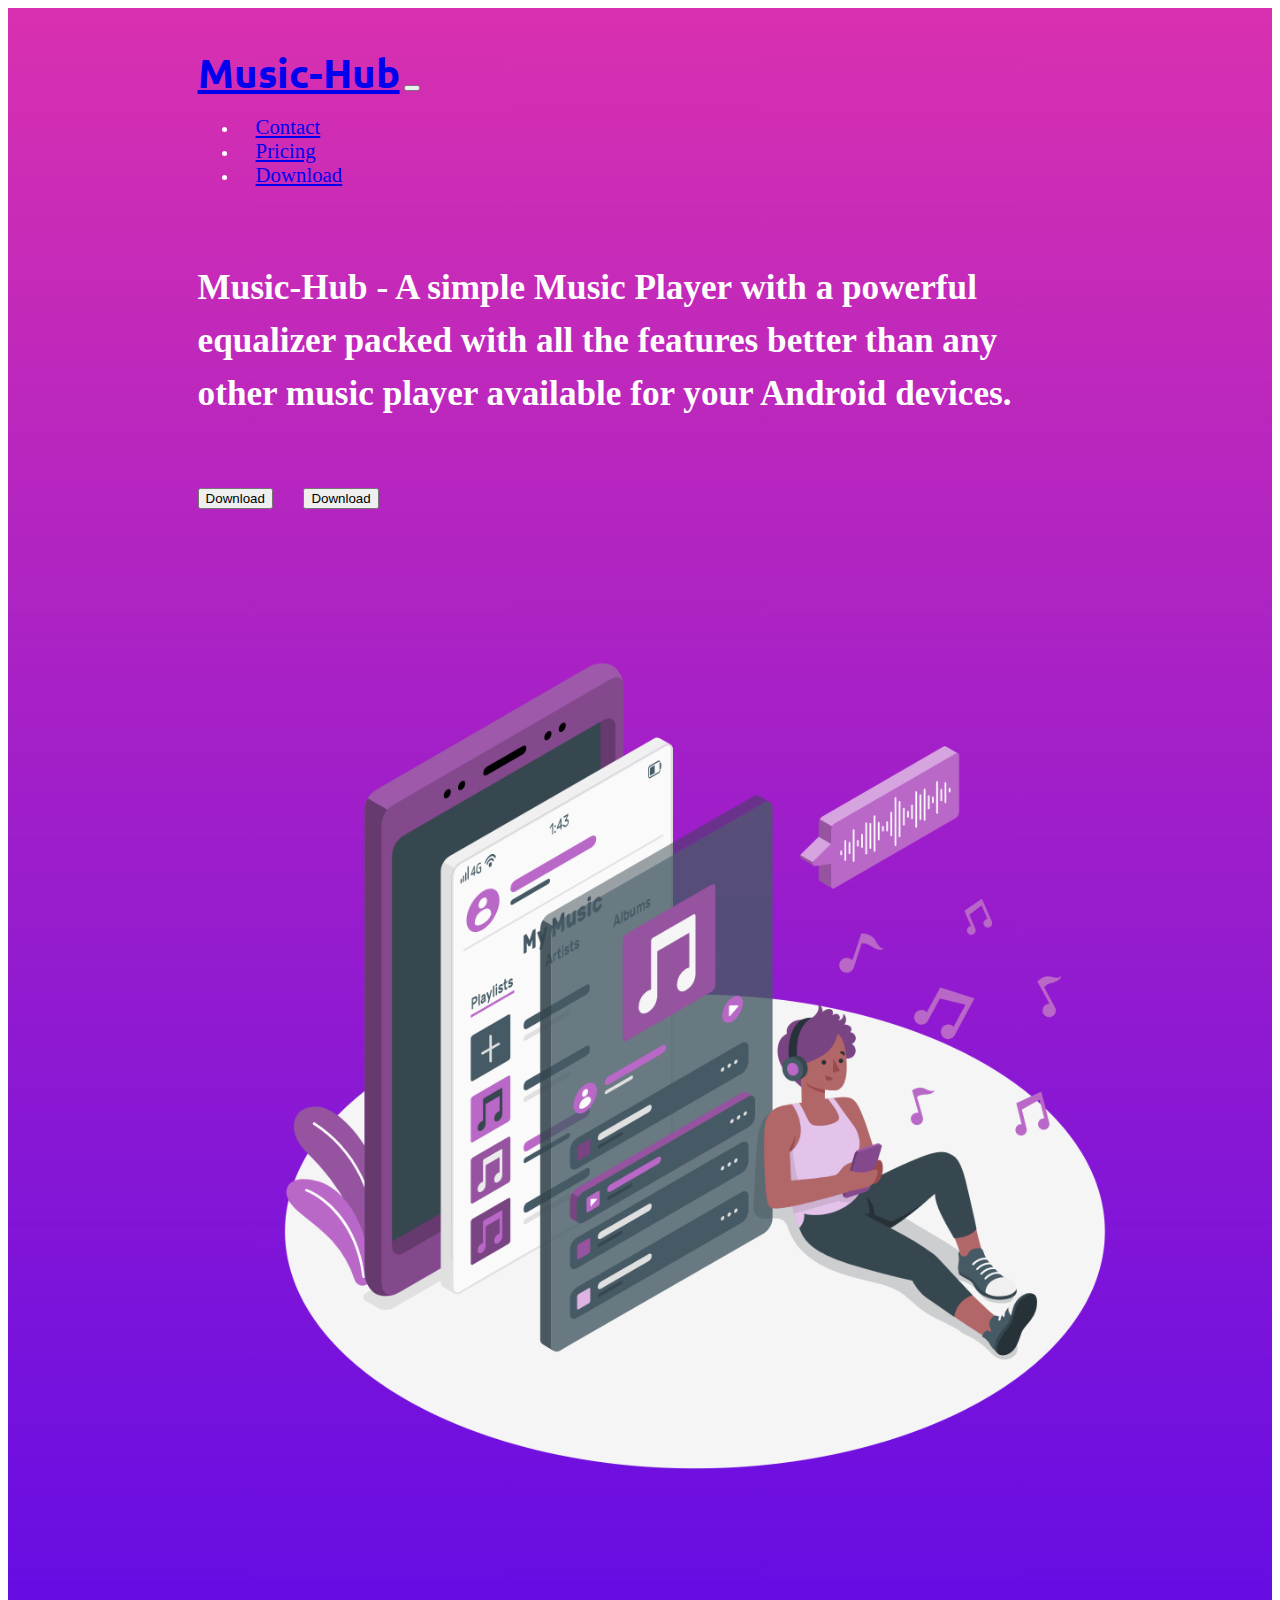
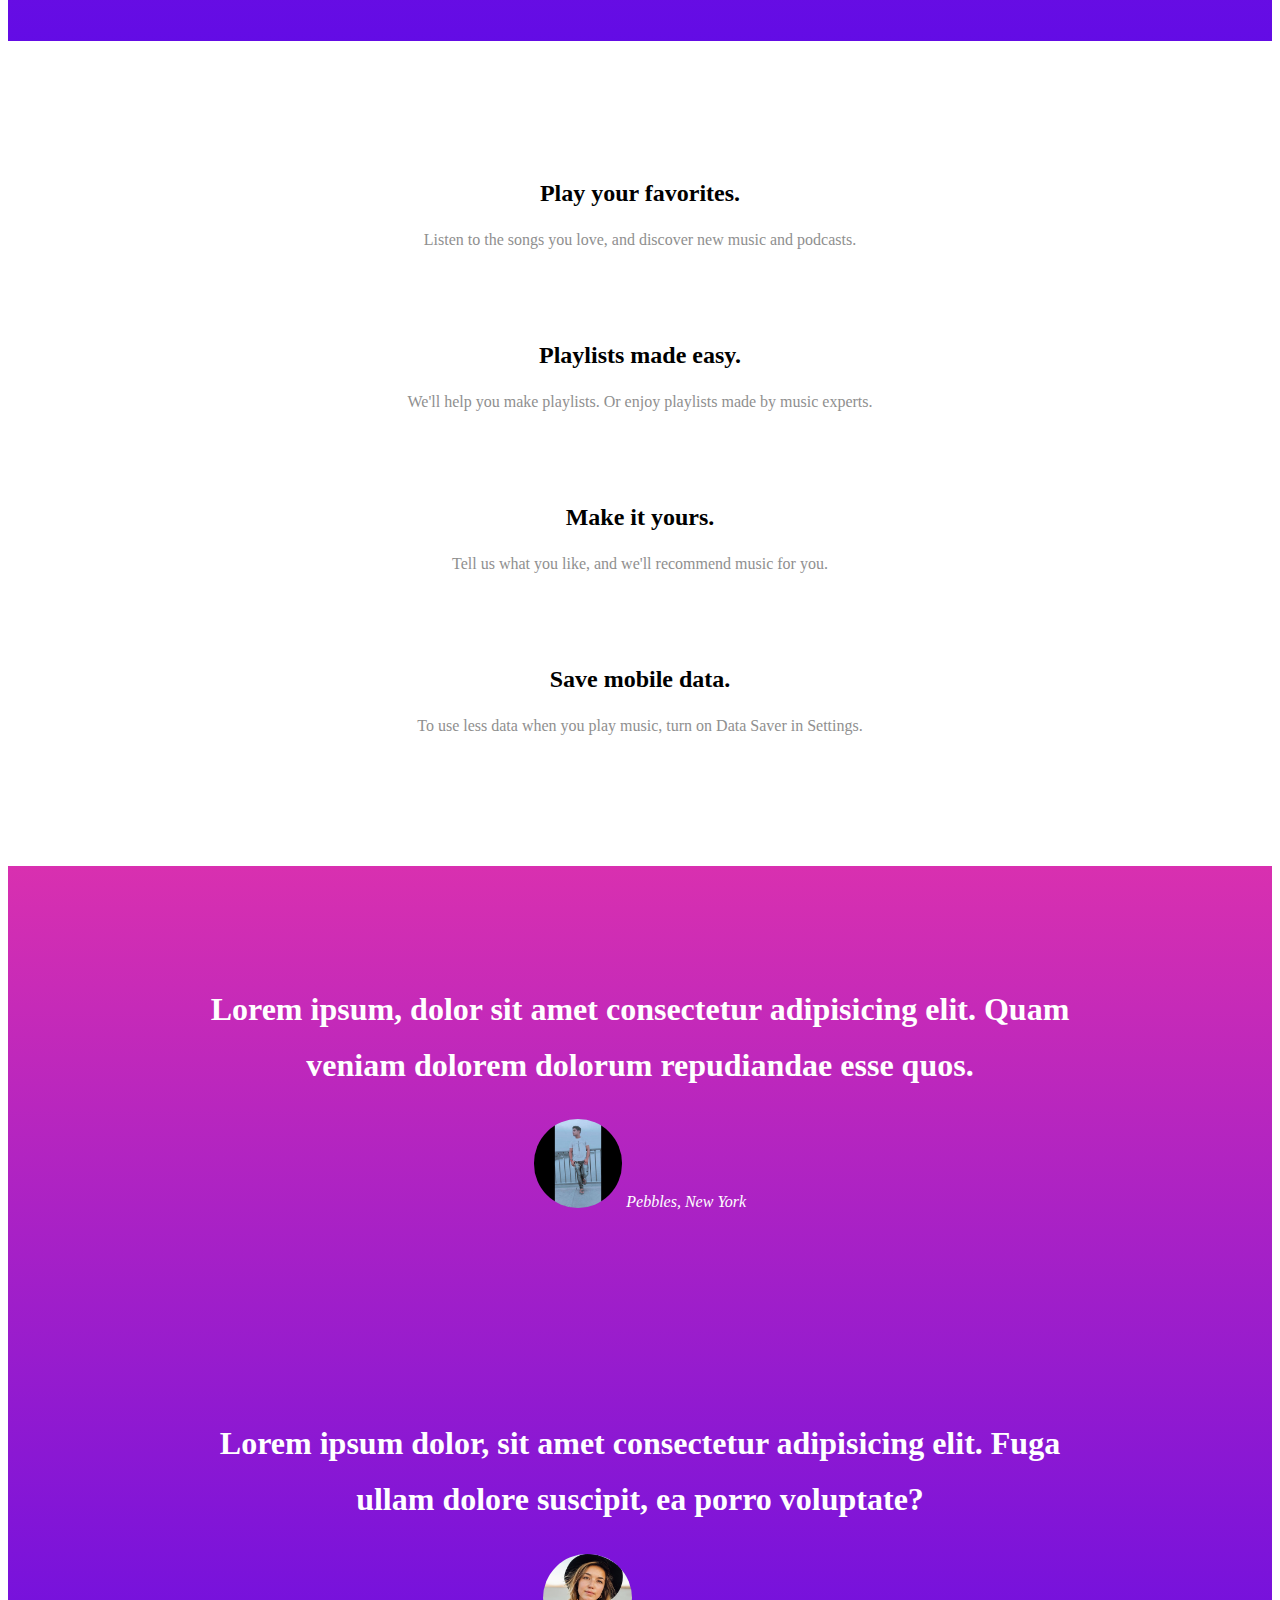
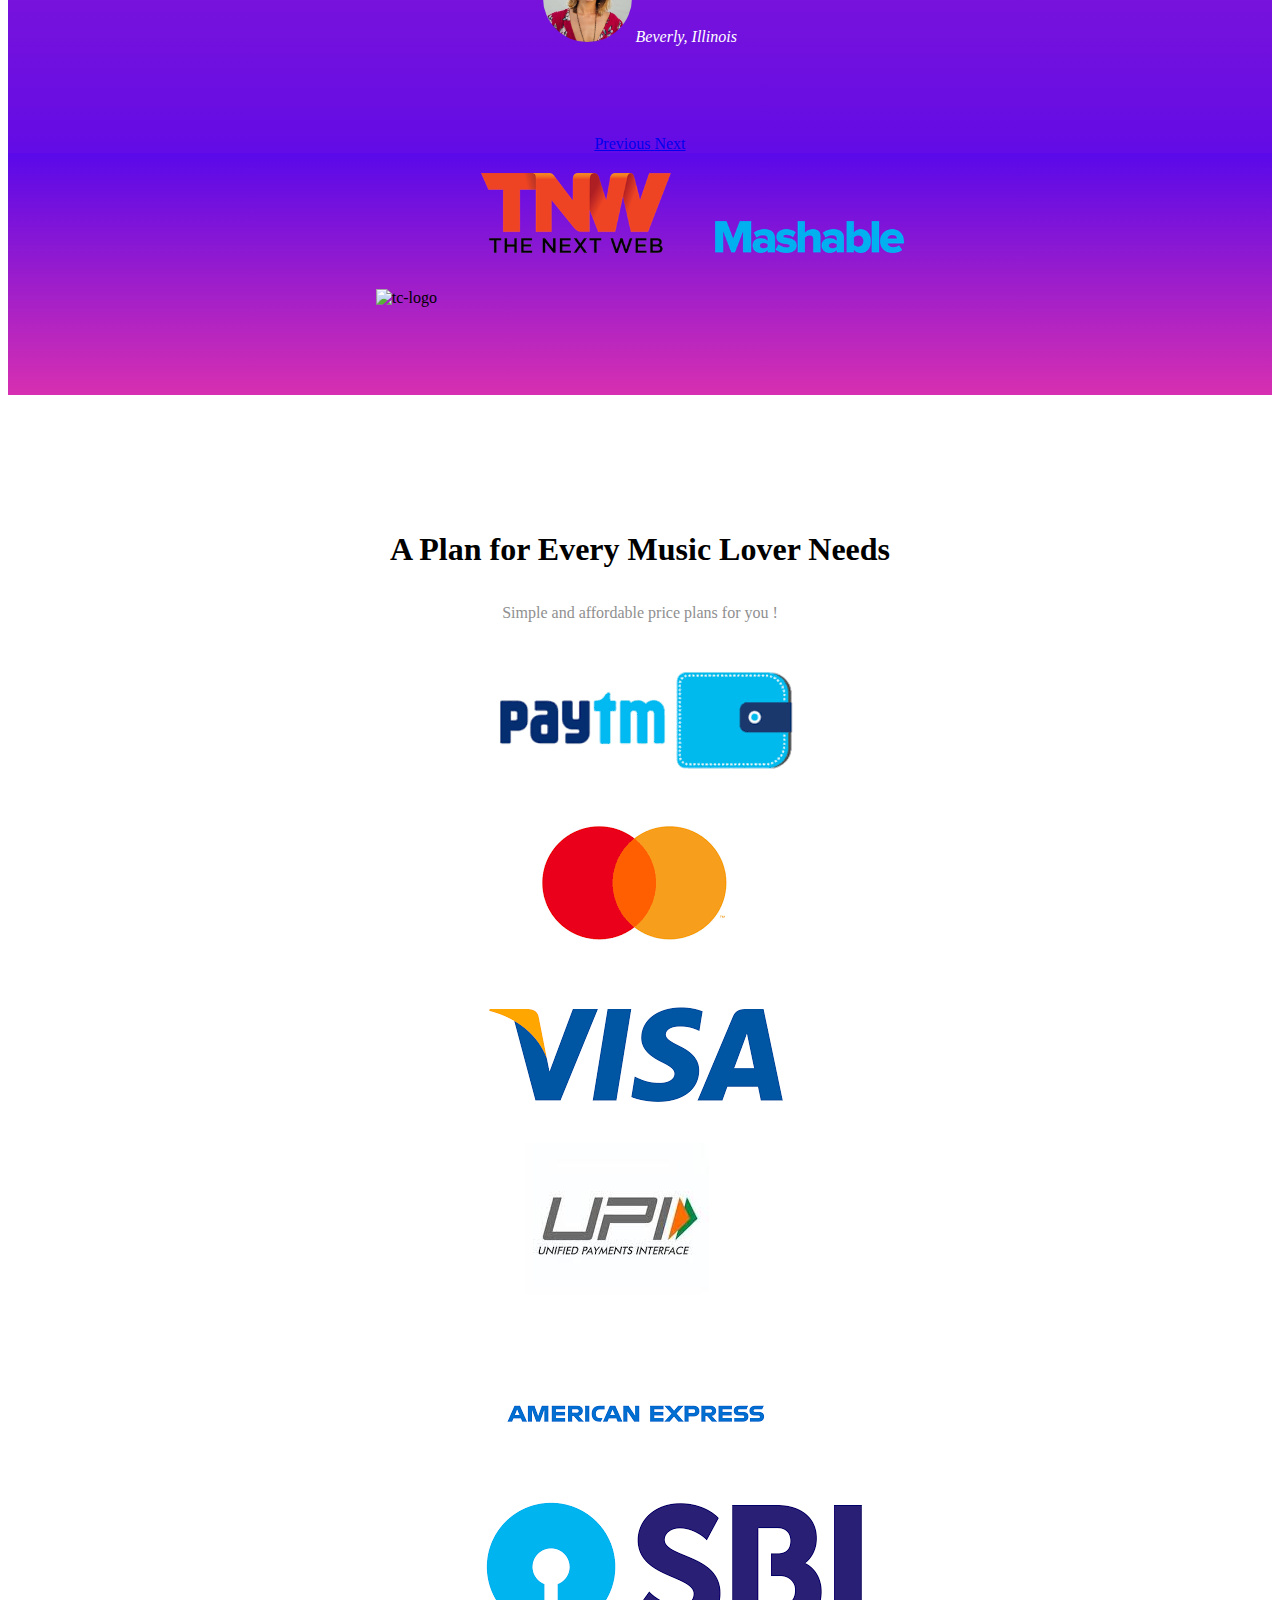
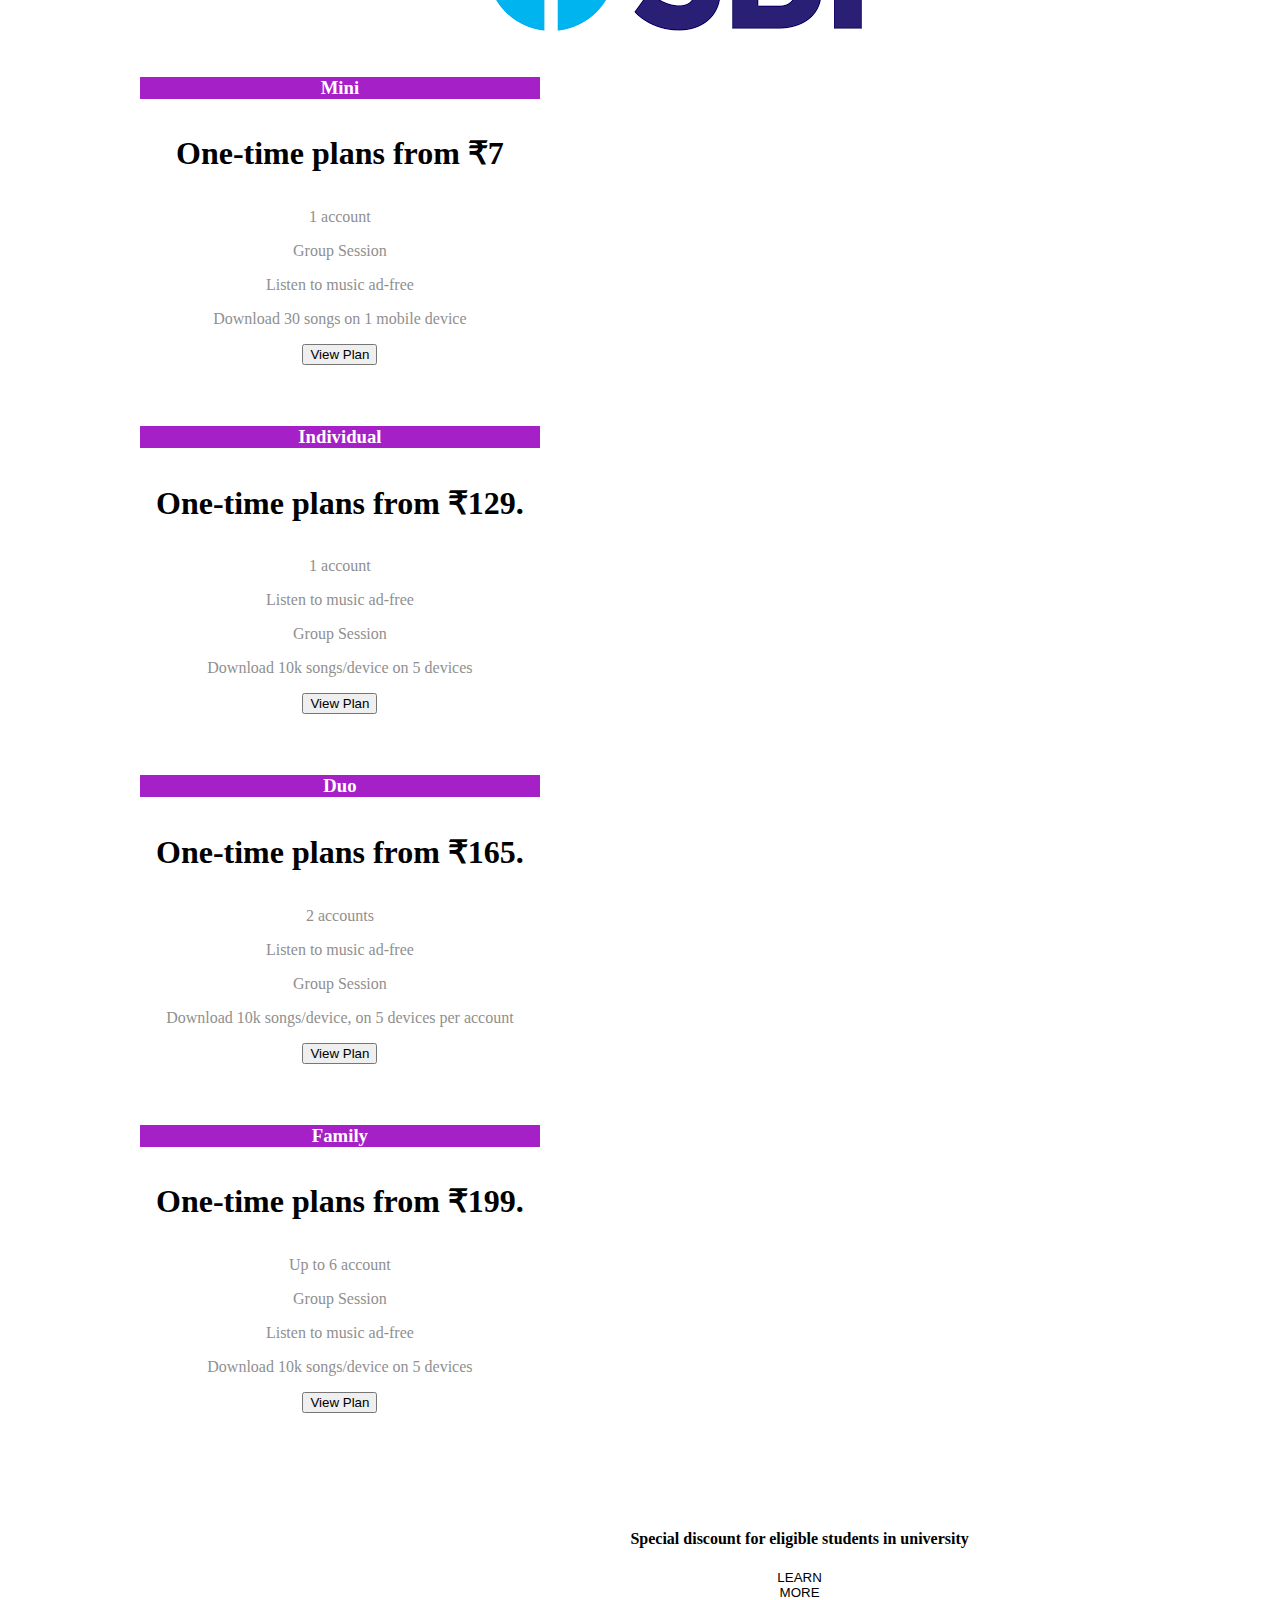
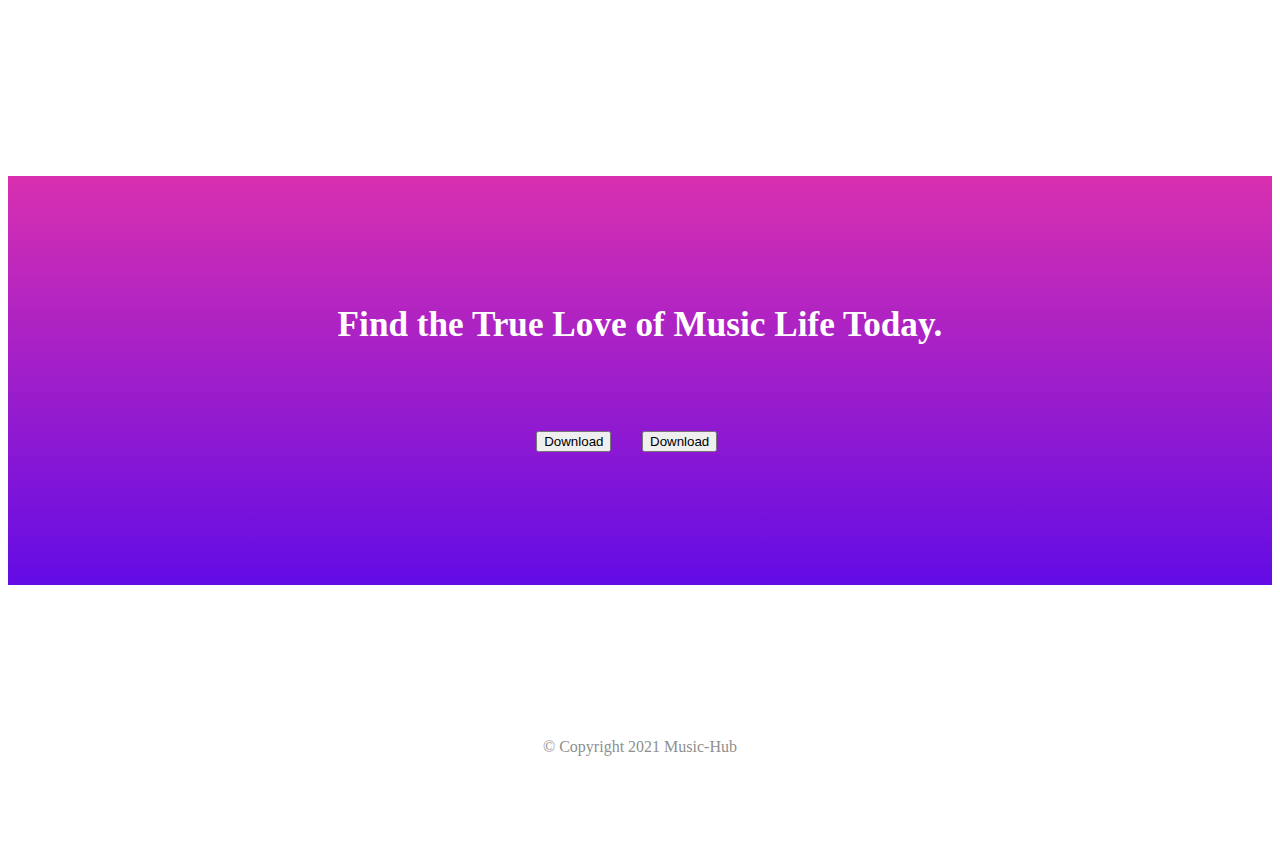
==== index.html @ aa754632 "Rename index1.html to index.html" ====
<!DOCTYPE html>
<html>

<head>
  <meta charset="utf-8">

  <!-- bootstrap-css -->

  <link rel="stylesheet" href="https://cdn.jsdelivr.net/npm/bootstrap@4.5.3/dist/css/bootstrap.min.css" integrity="sha384-TX8t27EcRE3e/ihU7zmQxVncDAy5uIKz4rEkgIXeMed4M0jlfIDPvg6uqKI2xXr2" crossorigin="anonymous">
  
  <!-- bootstrapa-js -->
  
  <script src="https://code.jquery.com/jquery-3.5.1.slim.min.js" integrity="sha384-DfXdz2htPH0lsSSs5nCTpuj/zy4C+OGpamoFVy38MVBnE+IbbVYUew+OrCXaRkfj" crossorigin="anonymous"></script>
  <script src="https://cdn.jsdelivr.net/npm/bootstrap@4.5.3/dist/js/bootstrap.bundle.min.js" integrity="sha384-ho+j7jyWK8fNQe+A12Hb8AhRq26LrZ/JpcUGGOn+Y7RsweNrtN/tE3MoK7ZeZDyx" crossorigin="anonymous"></script>

  <!-- fontawesome -->
  <link rel="stylesheet" href="https://pro.fontawesome.com/releases/v5.10.0/css/all.css" integrity="sha384-AYmEC3Yw5cVb3ZcuHtOA93w35dYTsvhLPVnYs9eStHfGJvOvKxVfELGroGkvsg+p" crossorigin="anonymous"/>


  <!-- google-font -->
    <link rel="preconnect" href="https://fonts.googleapis.com">
    <link rel="preconnect" href="https://fonts.gstatic.com" crossorigin>
    <link href="https://fonts.googleapis.com/css2?family=Montserrat:wght@900&display=swap" rel="stylesheet">
    <link rel="preconnect" href="https://fonts.googleapis.com">
    <link rel="preconnect" href="https://fonts.gstatic.com" crossorigin>
    <link href="https://fonts.googleapis.com/css2?family=Ubuntu:wght@500&display=swap" rel="stylesheet">


  <title>Music-Hub</title>
  <link rel="stylesheet" href="style.css">
</head>

<body>

  <section id="title">

    <div class="container-fluid">

    <!-- Nav Bar -->
    <nav class="navbar navbar-expand-lg navbar-dark ">
        <a class="navbar-brand" href="#">Music-Hub</a>

        <button class="navbar-toggler" type="button" data-toggle="collapse" data-target="#navbarSupportedContent" aria-controls="navbarSupportedContent" aria-expanded="false" aria-label="Toggle navigation">
            <span class="navbar-toggler-icon"></span>
        
        </button>
        <div class="collapse navbar-collapse" id="navbarSupportedContent">
            <ul class="navbar-nav ml-auto">
                <li class="nav-item">
                <a class="nav-link" href="#footer">Contact</a>
                </li>
                <li class="nav-item">
                    <a class="nav-link" href="#pricing">Pricing</a>
                </li>
                <li class="nav-item">
                    <a class="nav-link" href="#cta">Download</a>
                </li>
            </ul>
        </div>
        
        
    </nav>


    <!-- Title -->

    <div class="row">
        <div class="col-lg-6 col-sm-12">
            <h1 class="pad big-heading">Music-Hub - A simple Music Player with a powerful equalizer packed with all the features better than any other music player available for your Android devices.</h1>
            <button type="button" class="btn btn-dark btn-lg download-button"><i class="fab fa-google-play"></i> Download</button>
            <button type="button" class="btn btn-outline-light btn-lg download-button"><i class="fab fa-apple"></i> Download</button>
        </div>

        <div class="col-6 music">
         <img class="title-image" src="images/Playlist-amico.png" alt="iphone-mockup">
        </div>
      </div>
    </div>
  </section>


  <!-- Features -->

  <section id="features">

    <div class="container-fluid">
      <div class="row">
        <div  class="features col-lg-3">
          <i class="fas fa-play-circle fa-5x icon "></i>
          <h3 class="feature-title">Play your favorites.</h3>
          <p>Listen to the songs you love, and discover new music and podcasts.</p>  
        </div>
  
        <div class="features col-lg-3">
          <i class="fab fa-spotify fa-5x icon"></i>
          <h3 class="feature-title">Playlists made easy.</h3>
          <p>We'll help you make playlists. Or enjoy playlists made by music experts.</p>        
        </div>
  
        <div class="features col-lg-3">
          <i class="fas fa-heart-circle fa-5x icon"></i>
          <h3 class="feature-title">Make it yours.</h3>
          <p>Tell us what you like, and we'll recommend music for you.</p>        
        </div>
  
        <div class="features col-lg-3">
          <i class="fas fa-thunderstorm fa-5x icon"></i>
          <h3 class="feature-title">Save mobile data.</h3>
          <p>To use less data when you play music, turn on Data Saver in Settings.</p>        
        </div>
  
      </div>
    </div>
    
  </section>


  <!-- Testimonials -->

  <section id="testimonials">

    <div id="carouselExampleControls" class="carousel slide" data-ride="false">
      <div class="carousel-inner">
        <div class="carousel-item active container-fluid">
          <h2 class="testimonial-text">Lorem ipsum, dolor sit amet consectetur adipisicing elit. Quam veniam dolorem dolorum repudiandae esse quos.</h2>
          <img class="testinomial-image" src="images/Ashish.jpg" alt="profile">
          <em>Pebbles, New York</em>
        </div>
        <div class="carousel-item container-fluid">
          <h2 class="testimonial-text">Lorem ipsum dolor, sit amet consectetur adipisicing elit. Fuga ullam dolore suscipit, ea porro voluptate?</h2>
          <img class="testinomial-image" src="images/lady-img.jpg" alt="profile">
          <em>Beverly, Illinois</em>
        </div>
        
      </div>

      <a class="carousel-control-prev" href="#carouselExampleControls" role="button" data-slide="prev">
        <span class="carousel-control-prev-icon" aria-hidden="true"></span>
        <span class="sr-only">Previous</span>
      </a>
      <a class="carousel-control-next" href="#carouselExampleControls" role="button" data-slide="next">
        <span class="carousel-control-next-icon" aria-hidden="true"></span>
        <span class="sr-only">Next</span>
      </a>


   

   

  </section>


  <!-- Press -->

  <section id="press">
    <img class="press-logo" src="images/techcrunch.png" alt="tc-logo">
    <img class="press-logo" src="images/tnw.png" alt="tnw-logo">
    <img class="press-logo" src="images/mashable.png" alt="mashable-logo">
  </section>


  <!-- Pricing -->

  <section id="pricing">

    <h2 class="section-heading">A Plan for Every Music Lover Needs</h2>
    <p>Simple and affordable price plans for you !</p>
    
    <div class="outer-div">
    <div class="row">
      
      <div class="bank-logo  col-lg-2 col-sm-2">
        <div class="card" style="width: 3rem; border: none;">
          <img class="card-img-top" src="images/download.png" alt="Card image cap">
        </div>
      </div>

      <div class="bank-logo  col-lg-2 col-sm-2">
        <div class="card" style="width: 3rem; border: none;">
          <img class="card-img-top" src="images/master.png" alt="Card image cap">
        </div>
      </div>

      <div class="bank-logo  col-lg-2 col-sm-2">
        <div class="card" style="width: 3rem; border: none;">
          <img class="card-img-top" src="images/visa.png" alt="Card image cap">
        </div>
      </div>

      <div class="bank-logo  col-lg-2 col-sm-2">
        <div class="card" style="width: 3rem; border: none;">
          <img class="card-img-top" src="images/upi.jfif" alt="Card image cap">
        </div>
      </div>

      <div class="bank-logo  col-lg-2 col-sm-2">
        <div class="card" style="width: 3rem; border: none;">
          <img class="card-img-top" src="images/american.png" alt="Card image cap">
        </div>
      </div>

      <div class="bank-logo  col-lg-2  col-sm-2">
        <div class="card" style="width: 3rem; border: none;">
          <img class="card-img-top" src="images/sbi.png" alt="Card image cap">
        </div>
      </div>

    </div>
  </div>


    <div class="row">

      <div class="pricing-col col-lg-3 col-md-6 ">
        <div class="card">
          <div class="head card-header">
            <h3>Mini</h3>
          </div>
          <div class="card-body">
            <h2 class="price-tag">One-time plans from ₹7</h2>
            <p>1 account</p>  
            <p>Group Session</p>
            <p>Listen to music ad-free</p>
            <p>Download 30 songs on 1 mobile device</p>
            <button class="btn btn-lg btn-block btn-outline-dark" type="button">View Plan</button>
          </div>
        </div>
      </div>
     

      <div class="pricing-col col-lg-3 col-md-6">
        <div class="card">
          <div class="head card-header">
            <h3>Individual</h3>
          </div>
          <div class="card-body">
            <h2 class="price-tag">One-time plans from ₹129. </h2> 
            <p>1 account</p>  
            <p>Listen to music ad-free</p>
            <p>Group Session</p>
            <p>Download 10k songs/device on 5 devices</p>
            <button class="btn btn-lg btn-block btn-dark" type="button">View Plan</button>
          </div>
        </div>
      </div>

      <div class="pricing-col col-lg-3 col-md-6">
        <div class="card">
          <div class="head card-header">
            <h3>Duo</h3>
          </div>
          <div class="card-body">
            <h2 class="price-tag">One-time plans from ₹165.</h2>
            <p>2 accounts</p>
            <p>Listen to music ad-free</p>
            <p>Group Session</p>
            <p>Download 10k songs/device, on 5 devices per account</p>
            <button class="btn btn-lg btn-block btn-dark" type="button">View Plan</button>
          </div>
        </div>
      </div>
     

      <div class="pricing-col col-lg-3 col-md-12">
        <div class="card">
          <div class="head card-header">
            <h3>Family</h3>
          </div>
          <div class="card-body">
            <h2 class="price-tag">One-time plans from ₹199.</h2>
            <p>Up to 6 account</p>  
            <p>Group Session</p>
            <p>Listen to music ad-free</p>
            <p>Download 10k songs/device on 5 devices</p>
            
            <button class="btn btn-lg btn-block btn-dark" type="button">View Plan</button>
          </div>
        </div>
      </div>

      <div class="special">
        <div class="card">
          <div class="card-body">
            <div class="row">
              <div class="col">
                <h4>Special discount for eligible students in university</h4>
              </div>
              
              <div class="col">
              
                <button class="btn-lg" type="button" style="border: none; background: none;">LEARN <br>MORE</button>
              </div>
              
            </div>

          </div>
        </div>
      </div>
      
    </div>

  </section>


  <!-- Call to Action -->

  <section id="cta">

    <div class="container-fluid">
      <h3 class="big-heading">Find the True Love of Music<span></span> Life Today.</h3>
    <button type="button" class="btn btn-dark btn-lg download-button"><i class="fab fa-google-play"></i> Download</button>
    <button type="button" class="btn btn-outline-light btn-lg download-button"><i class="fab fa-apple"></i> Download</button>

    </div>
    
  </section>


  <!-- Footer -->

  <footer id="footer">

    <div class="container-fluid">
      <a href="https://www.facebook.com/abhinandan.pandey.31586" target="_blank"><i class="social-icons fab fa-facebook-square"></i></a>
      <a href="https://www.instagram.com/abhi26_p" target="_blank"><i class="social-icons fab fa-instagram" ></i></a>
      <a href="https://twitter.com/Abhinan52878447?s=08" target="_blank"><i class="social-icons fab fa-twitter"></i></a>
      <a href="" target="_blank"><i class="social-icons far fa-envelope"></i></a>
      <a href="https://github.com/abhi458-p"><i class="social-icons fab fa-github" target="_blank"></i></a> 
      <a href="https://www.linkedin.com/in/abhinandan-pandey-a952821a7" target="_blank"><i class="social-icons fab fa-linkedin"></i></a>
      <p>© Copyright 2021 Music-Hub</p>
   
    </div>
    
  </footer>


</body>

</html>
---- style.css ----
body{
    /* font-family:"Montserrat"; */
    text-align: center;
}

h1, h2, h3, h4, h5, h6{
    font-family:"Montserrat-Bold";
}

p{
    color: #8f8f8f;

}

/* Heading */

.big-heading{
    font-family: "Montserrat-Black";
    font-size: 2.2rem;
    line-height: 1.5;
    color: #fff;
}

.section-heading{
    font-size: 2rem;
    font-weight: bolder;
    line-height: 3.5rem;
}

.music img{
    width: 100%;
    height: auto;
    padding: 55px;
}

/* containers */
.container-fluid{
    padding: 7% 15%;
}


.pad{
    margin-top: 75px;
}

.navbar{
    padding: 0 0;
}

.navbar-brand{
    font-family: "Ubuntu";
    font-size: 2.5rem;
    font-weight: bold;
}

.nav-item{
padding: 0 18px;
}

.nav-link{
    font-size: 1.3rem;
    font-family: "Montserrat-Light";
}


/*title section */

#title{
    background: linear-gradient(#f037a5 -20%, #4001f5 130%);
    text-align: left;
    color: #fff;
}

#title .container-fluid {
    padding: 3% 15% 7%;
}
/* download-button */

.download-button{
    margin: 5% 3% 5% 0;
}


/* Features */


.features{
    
    padding: 3%;
}

.icon{
    margin-bottom: 1rem;
    color: #a620c7;
}

.feature-title{
    font-size: 1.5rem;
    font-weight: bolder;
}
/* 
testimonials section */

#testimonials {
   
    background: linear-gradient(#f037a5 -20%, #4001f5 130%);
    color: #fff;
}

.testinomial-image{
    width: 10%;
    border-radius: 100%; 
    
}

.testimonial-text{
    font-size: 2rem;
    font-weight: bolder;
    line-height: 3.5rem;
}


/* press */

#press{
    background: linear-gradient(#4001f5 -20%, #f037a5 120%);
    padding-bottom: 3%;
}

.press-logo{
    width: 15%;
    margin: 20px 20px 50px ;
}

/* pricing section */

#pricing{
    padding: 100px;
}

.price-tag{
    font-size: 2rem;
    font-weight: bolder;
    line-height: 3.5rem;
}

.outer-div{
    text-align: center;
    width: 310px;
    display: block;
    margin-left: auto;
    margin-right: auto;
}

.pricing-col{
    padding: 2% 3%;
    max-width: 400px;
}


.inline-block {
    display: inline-block;
}

.head{
    background: #a620c7;
    color: #fff;
}

.special{
    width: 100%;
    text-align: center;
    padding: 7% 15%;
}

/* bank */

.bank-logo{
  
 display: block;
 text-align: center;
}

/* Call to Action */

#cta{
    
    background: linear-gradient(#f037a5 -20%, #4001f5 130%);
    color: #fff;
}


/* Footer */

#footer{
    margin-top: 30px;
}


.social-icons{
    margin: 20px 10px;
    color: black;
}

/* reposive */


@media (max-width:990px) {
     #title{
         text-align: center;
     }
     .title-image{
         margin-left: 150px;
     }
}
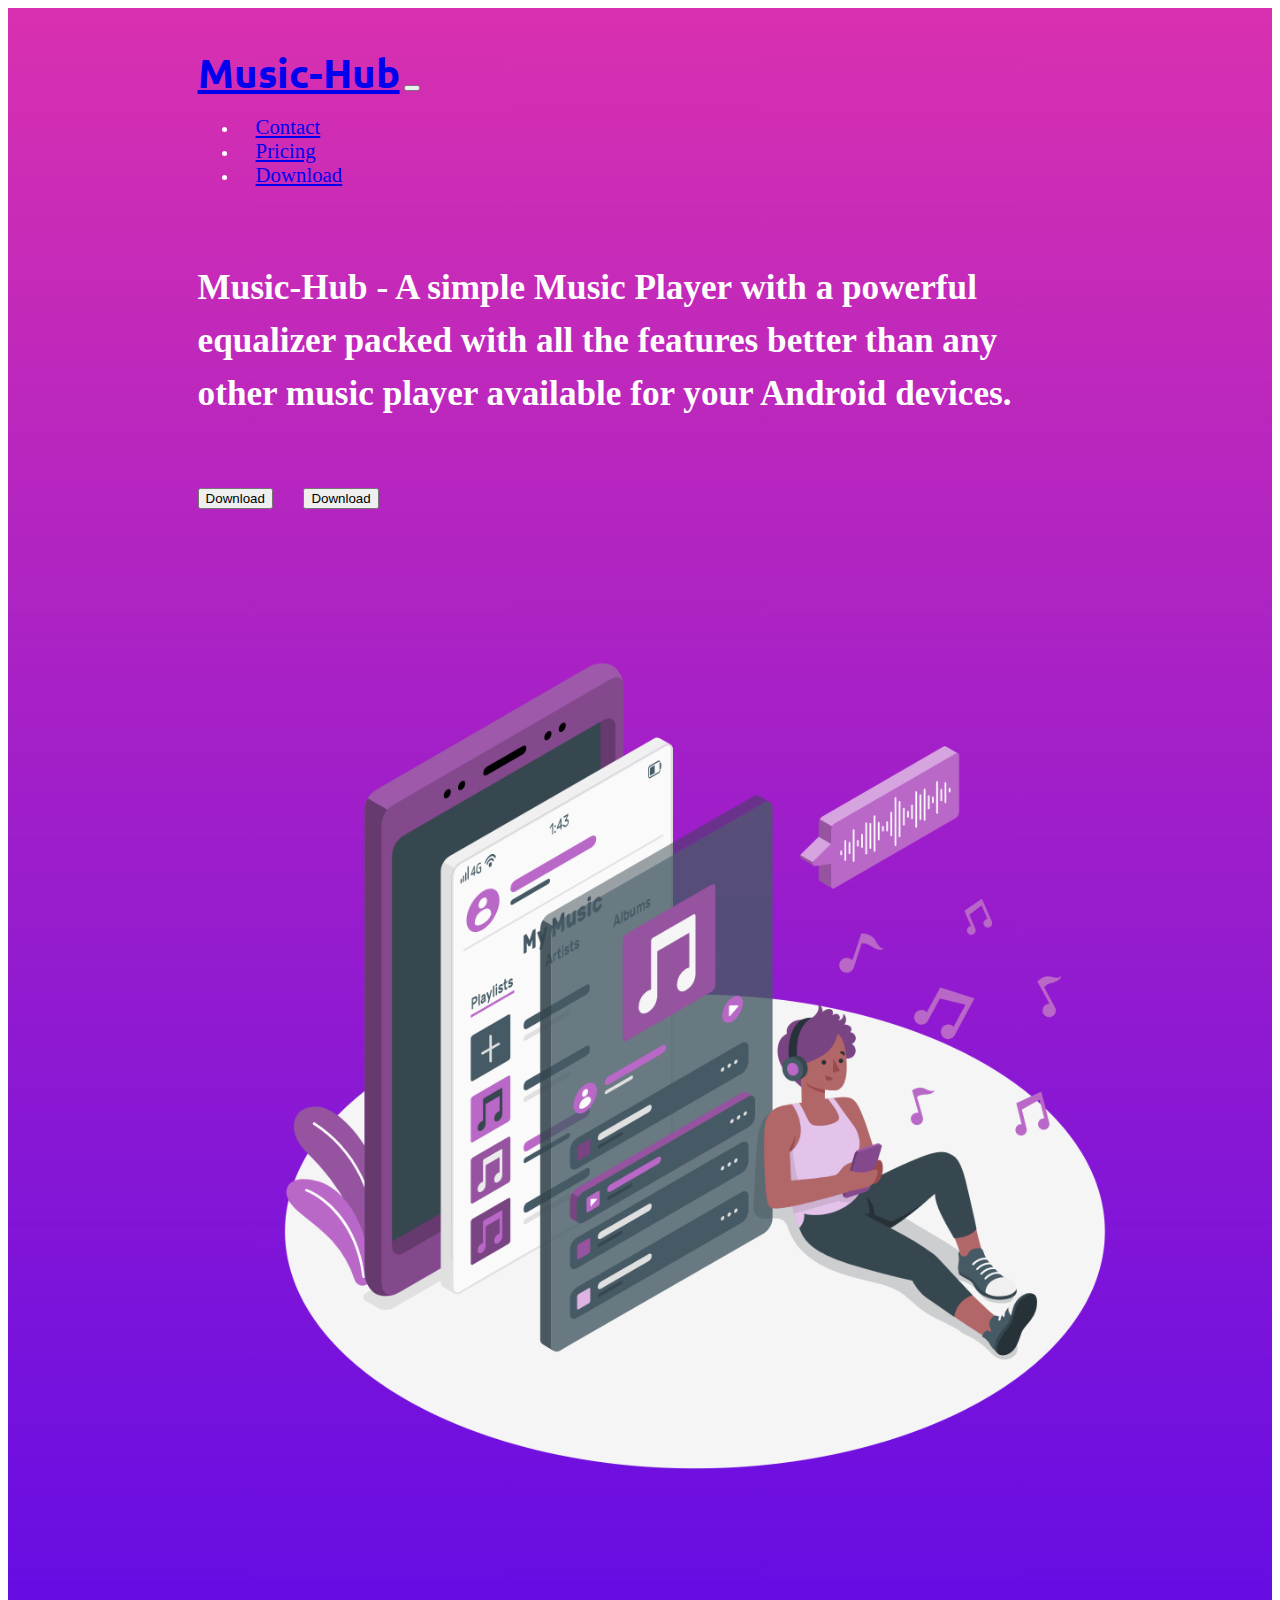
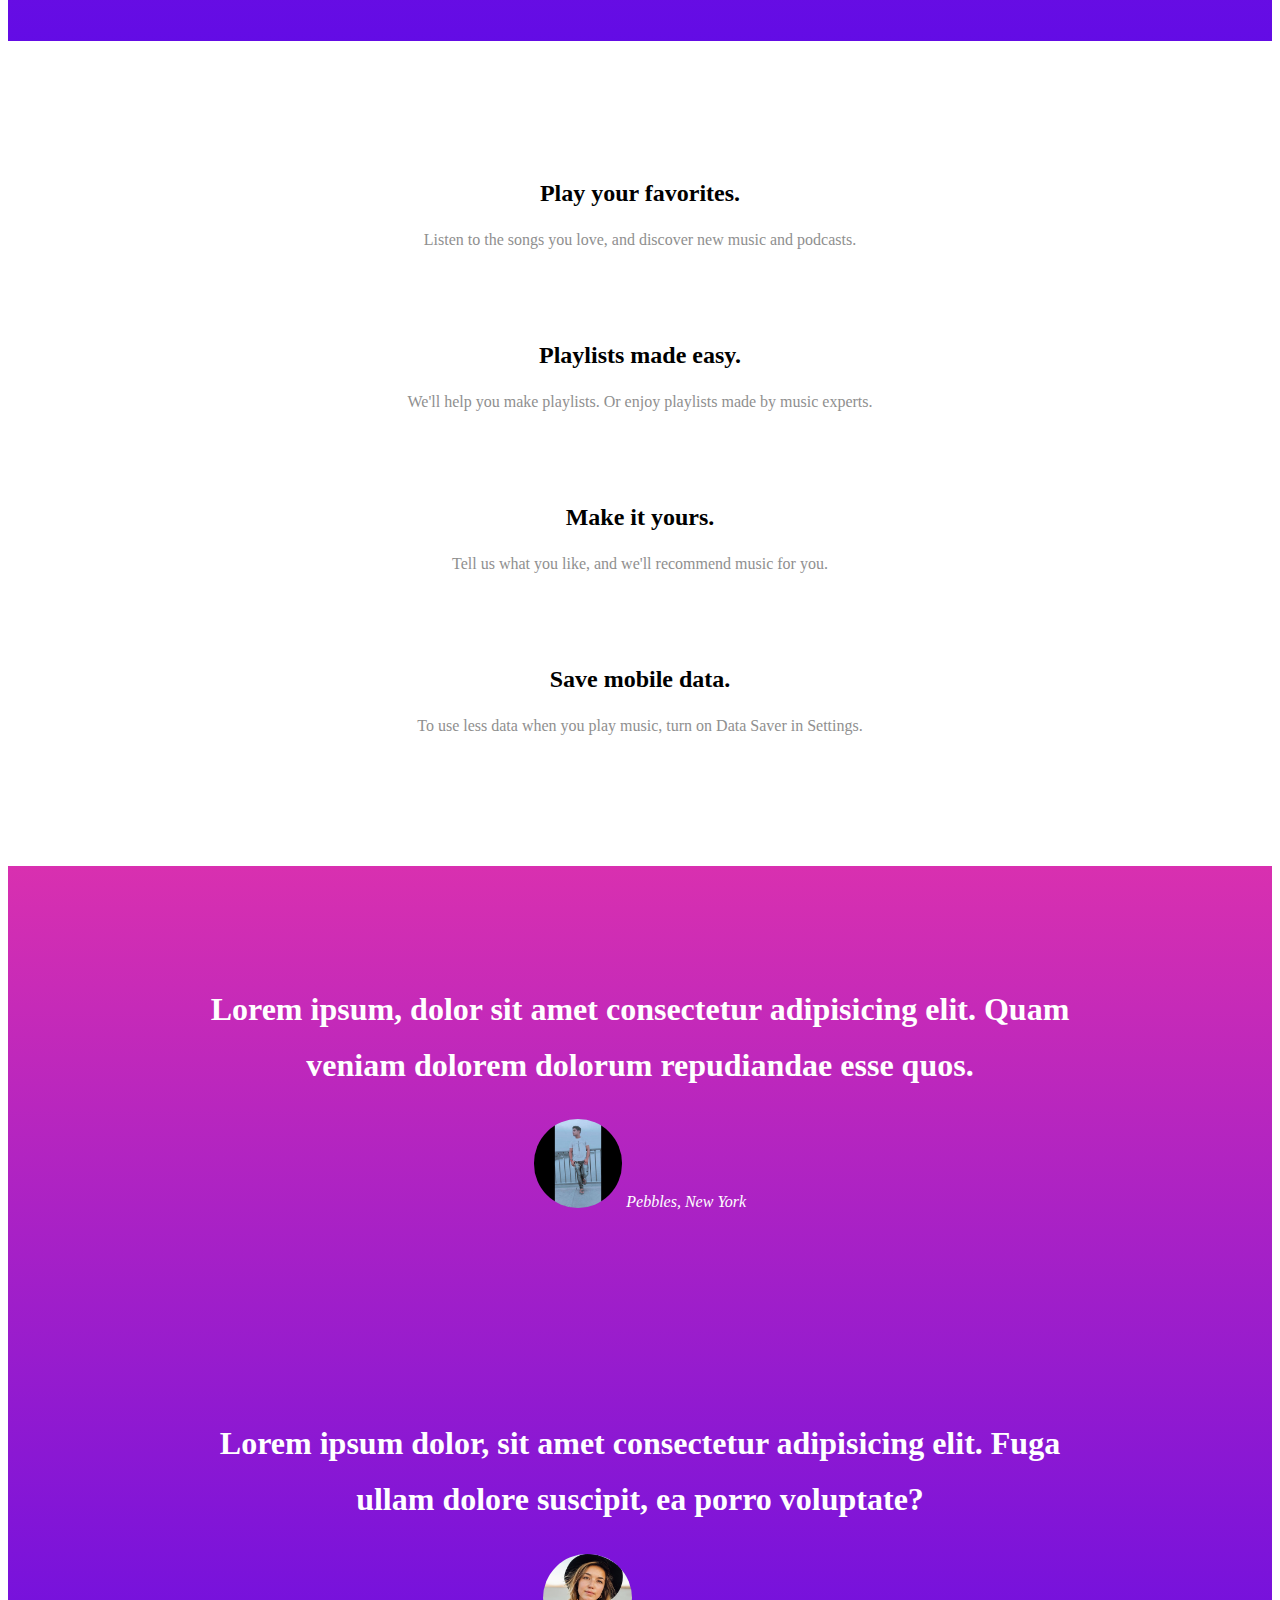
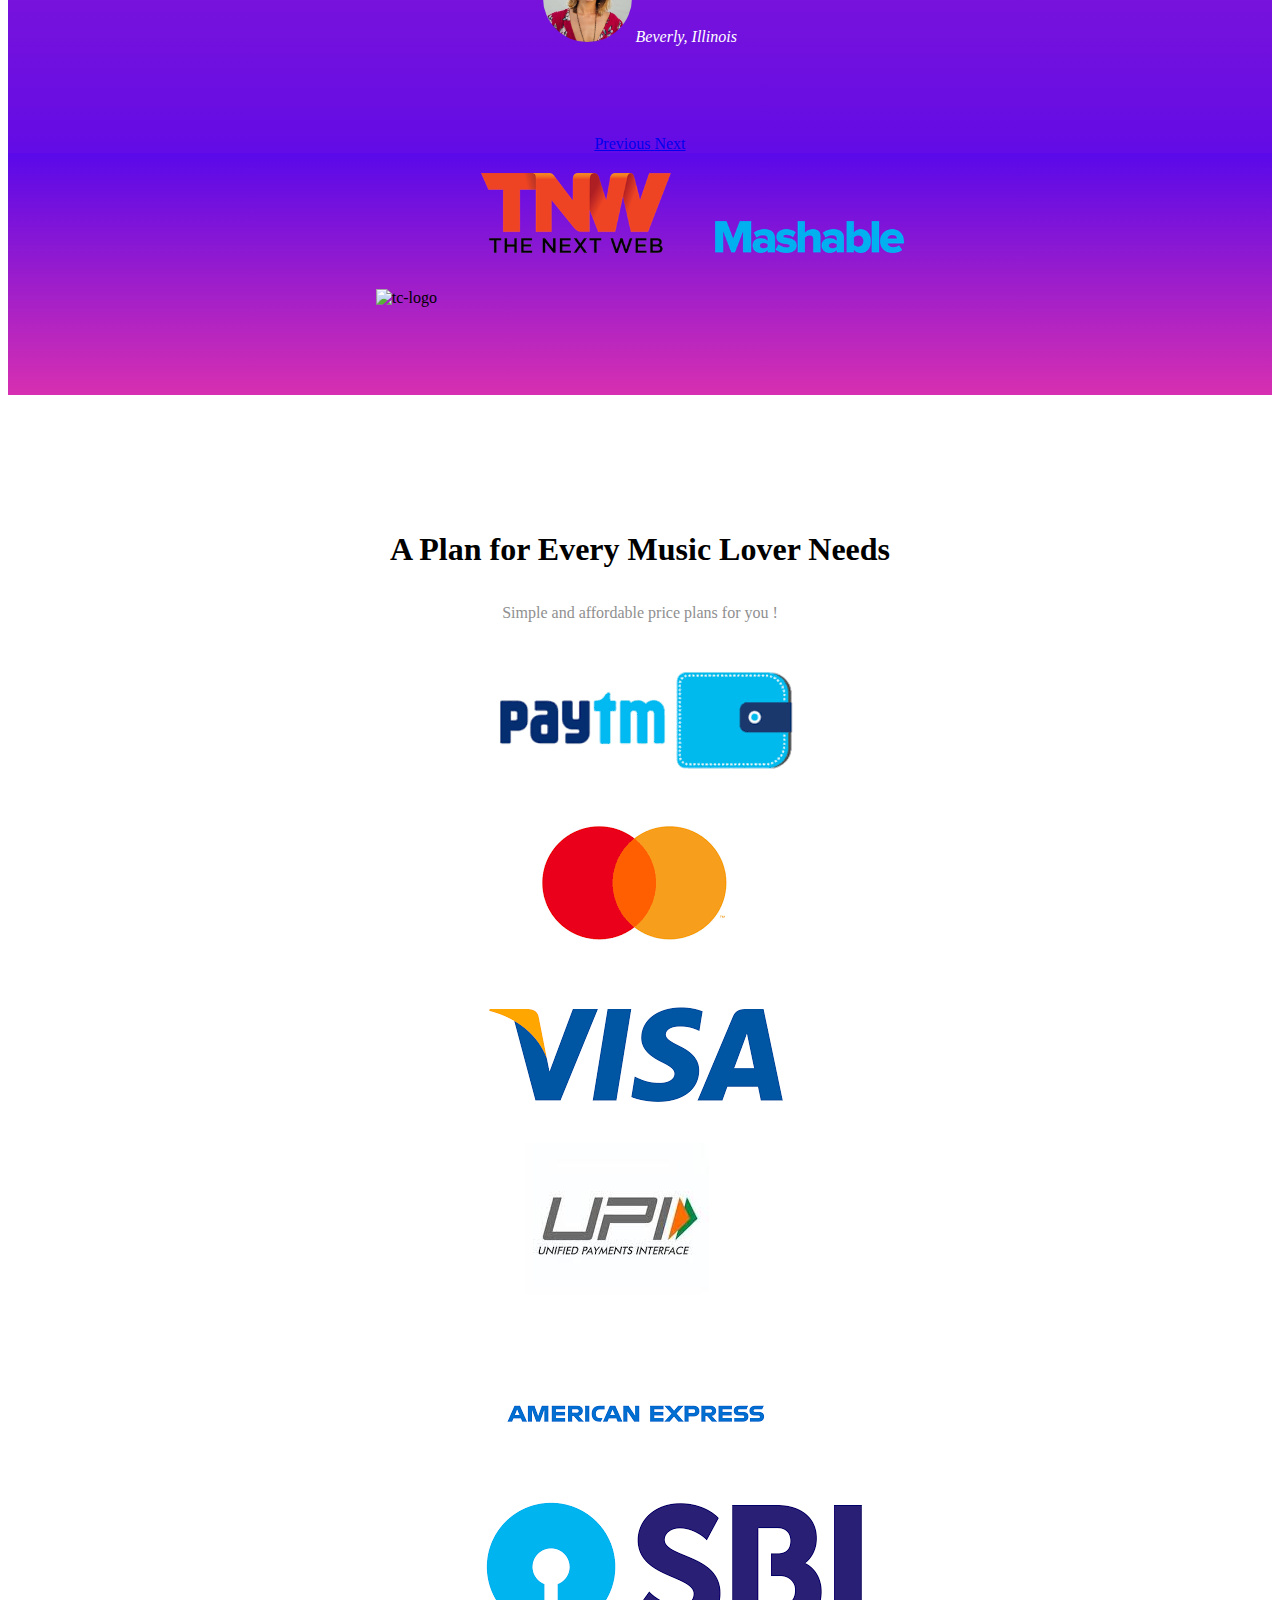
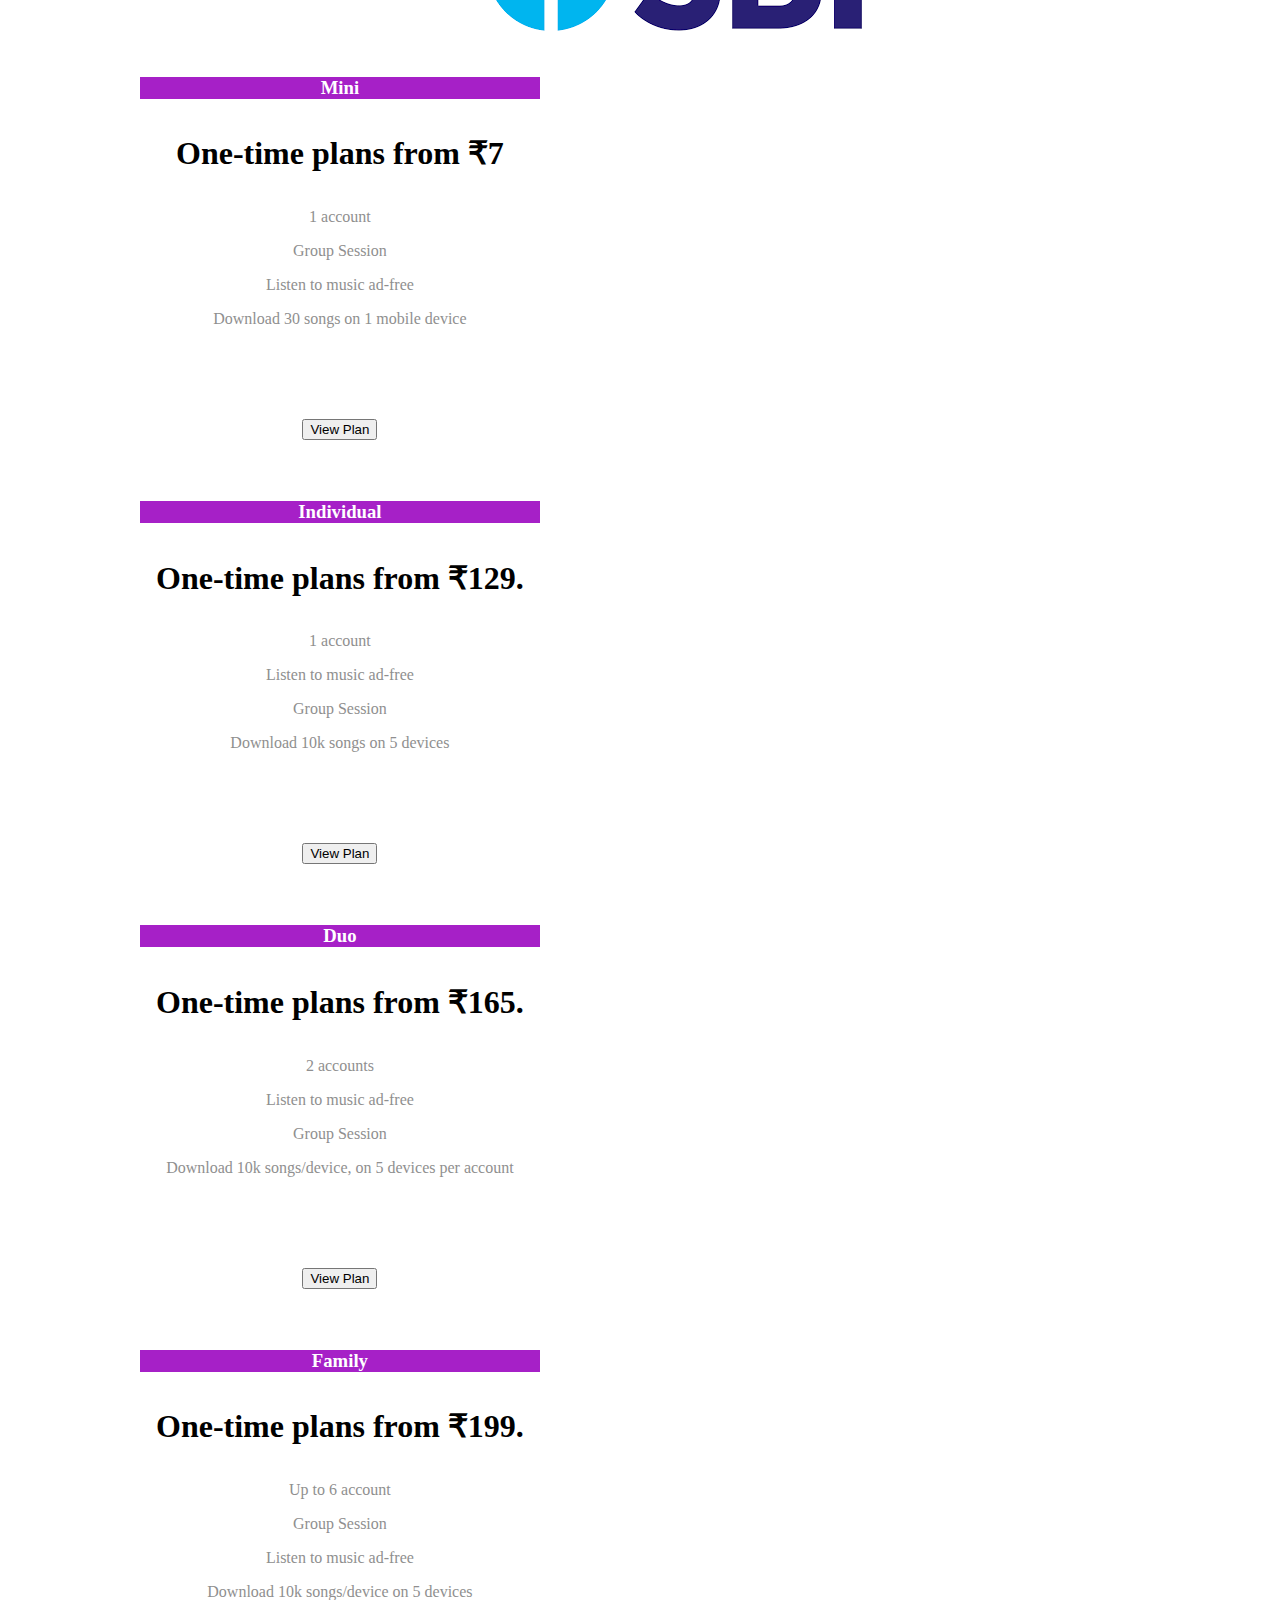
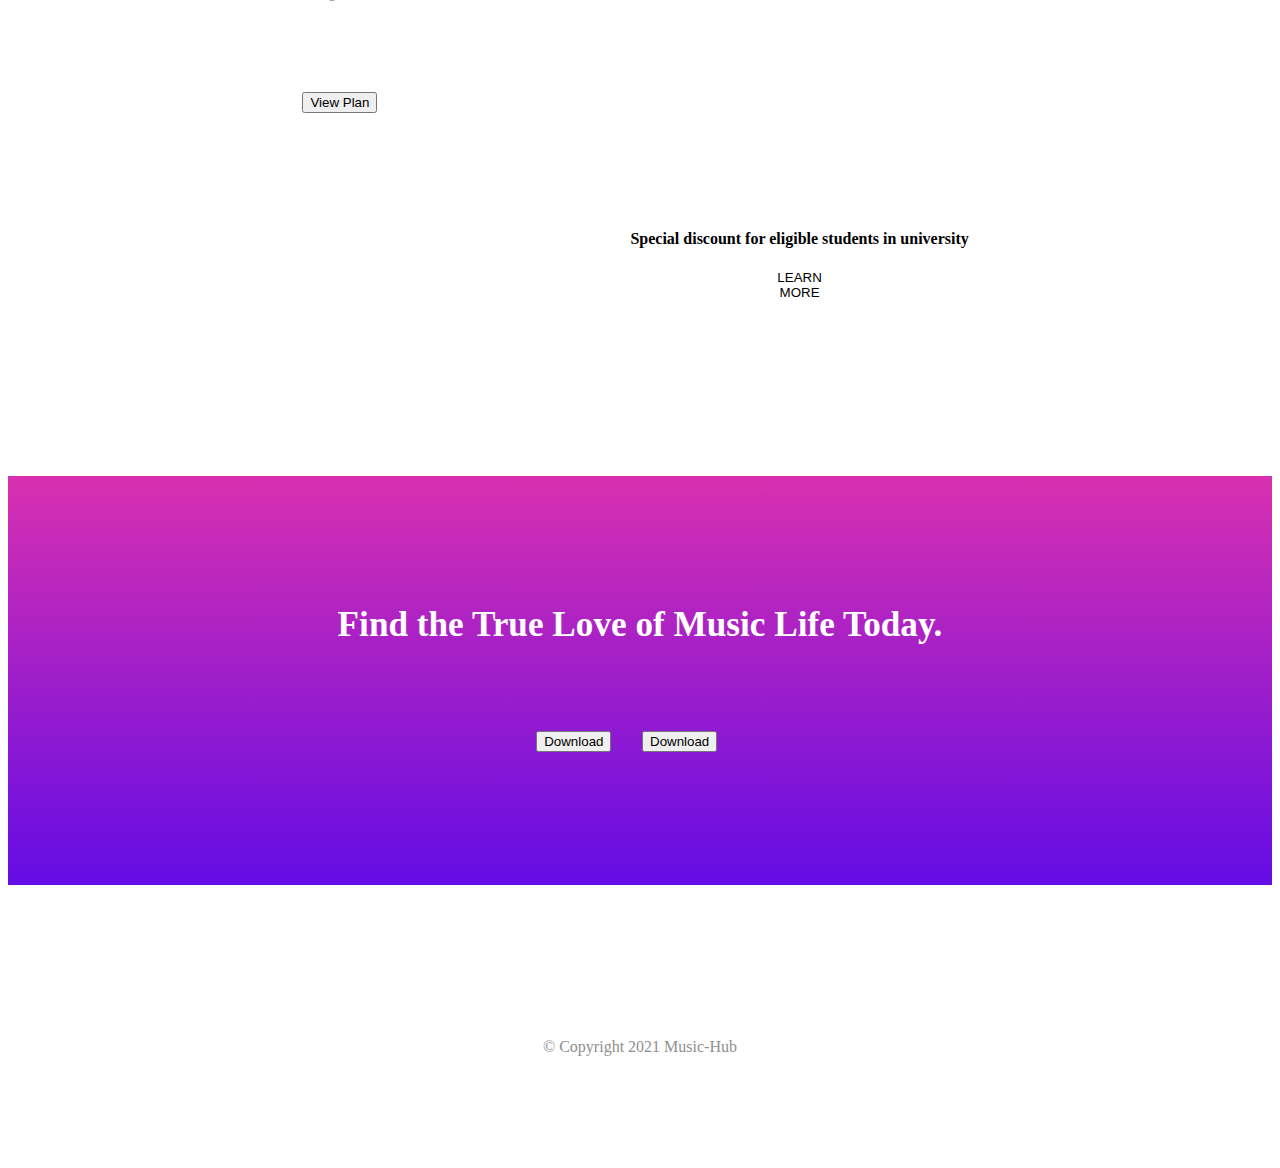
==== commit 3483368d: "Update index.html" ====
--- a/index.html
+++ b/index.html
@@ -32,7 +32,7 @@
 
 <body>
 
-  <section id="title">
+  <section class="colored" id="title">
 
     <div class="container-fluid">
 
@@ -40,7 +40,8 @@
     <nav class="navbar navbar-expand-lg navbar-dark ">
         <a class="navbar-brand" href="#">Music-Hub</a>
 
-        <button class="navbar-toggler" type="button" data-toggle="collapse" data-target="#navbarSupportedContent" aria-controls="navbarSupportedContent" aria-expanded="false" aria-label="Toggle navigation">
+        <button class="navbar-toggler" type="button" data-toggle="collapse" data-target="#navbarSupportedContent" aria-controls="navbarSupportedContent" aria-expanded="false" aria-label="Toggle navigation" style="
+        font-size: 35px;">
             <span class="navbar-toggler-icon"></span>
         
         </button>
@@ -64,11 +65,11 @@
 
     <!-- Title -->
 
-    <div class="row">
+    <div class="pad row">
         <div class="col-lg-6 col-sm-12">
-            <h1 class="pad big-heading">Music-Hub - A simple Music Player with a powerful equalizer packed with all the features better than any other music player available for your Android devices.</h1>
-            <button type="button" class="btn btn-dark btn-lg download-button"><i class="fab fa-google-play"></i> Download</button>
-            <button type="button" class="btn btn-outline-light btn-lg download-button"><i class="fab fa-apple"></i> Download</button>
+            <h1 class="big-heading">Music-Hub - A simple Music Player with a powerful equalizer packed with all the features better than any other music player available for your Android devices.</h1>
+            <button type="button" class="pad btn btn-dark btn-lg download-button"><i class="fab fa-google-play"></i> Download</button>
+            <button type="button" class="pad btn btn-outline-light btn-lg download-button"><i class="fab fa-apple"></i> Download</button>
         </div>
 
         <div class="col-6 music">
@@ -81,7 +82,7 @@
 
   <!-- Features -->
 
-  <section id="features">
+  <section class="white" id="features">
 
     <div class="container-fluid">
       <div class="row">
@@ -117,7 +118,7 @@
 
   <!-- Testimonials -->
 
-  <section id="testimonials">
+  <section class="colored" id="testimonials">
 
     <div id="carouselExampleControls" class="carousel slide" data-ride="false">
       <div class="carousel-inner">
@@ -153,7 +154,7 @@
 
   <!-- Press -->
 
-  <section id="press">
+  <section class="colored" id="press">
     <img class="press-logo" src="images/techcrunch.png" alt="tc-logo">
     <img class="press-logo" src="images/tnw.png" alt="tnw-logo">
     <img class="press-logo" src="images/mashable.png" alt="mashable-logo">
@@ -162,7 +163,7 @@
 
   <!-- Pricing -->
 
-  <section id="pricing">
+  <section class="white" id="pricing">
 
     <h2 class="section-heading">A Plan for Every Music Lover Needs</h2>
     <p>Simple and affordable price plans for you !</p>
@@ -171,37 +172,37 @@
     <div class="row">
       
       <div class="bank-logo  col-lg-2 col-sm-2">
-        <div class="card" style="width: 3rem; border: none;">
+        <div class="card" style="width: 5rem; border: none;">
           <img class="card-img-top" src="images/download.png" alt="Card image cap">
         </div>
       </div>
 
       <div class="bank-logo  col-lg-2 col-sm-2">
-        <div class="card" style="width: 3rem; border: none;">
+        <div class="card" style="width: 5rem; border: none;">
           <img class="card-img-top" src="images/master.png" alt="Card image cap">
         </div>
       </div>
 
       <div class="bank-logo  col-lg-2 col-sm-2">
-        <div class="card" style="width: 3rem; border: none;">
+        <div class="card" style="width: 5rem; border: none;">
           <img class="card-img-top" src="images/visa.png" alt="Card image cap">
         </div>
       </div>
 
       <div class="bank-logo  col-lg-2 col-sm-2">
-        <div class="card" style="width: 3rem; border: none;">
+        <div class="card" style="width: 5rem; border: none;">
           <img class="card-img-top" src="images/upi.jfif" alt="Card image cap">
         </div>
       </div>
 
       <div class="bank-logo  col-lg-2 col-sm-2">
-        <div class="card" style="width: 3rem; border: none;">
+        <div class="card" style="width: 5rem; border: none;">
           <img class="card-img-top" src="images/american.png" alt="Card image cap">
         </div>
       </div>
 
       <div class="bank-logo  col-lg-2  col-sm-2">
-        <div class="card" style="width: 3rem; border: none;">
+        <div class="card" style="width: 5rem; border: none;">
           <img class="card-img-top" src="images/sbi.png" alt="Card image cap">
         </div>
       </div>
@@ -215,7 +216,7 @@
       <div class="pricing-col col-lg-3 col-md-6 ">
         <div class="card">
           <div class="head card-header">
-            <h3>Mini</h3>
+            <h3 >Mini</h3>
           </div>
           <div class="card-body">
             <h2 class="price-tag">One-time plans from ₹7</h2>
@@ -223,7 +224,7 @@
             <p>Group Session</p>
             <p>Listen to music ad-free</p>
             <p>Download 30 songs on 1 mobile device</p>
-            <button class="btn btn-lg btn-block btn-outline-dark" type="button">View Plan</button>
+            <button class="pad btn btn-lg btn-block btn-outline-dark" type="button">View Plan</button>
           </div>
         </div>
       </div>
@@ -239,8 +240,8 @@
             <p>1 account</p>  
             <p>Listen to music ad-free</p>
             <p>Group Session</p>
-            <p>Download 10k songs/device on 5 devices</p>
-            <button class="btn btn-lg btn-block btn-dark" type="button">View Plan</button>
+            <p>Download 10k songs on 5 devices</p>
+            <button class="pad btn btn-lg btn-block btn-dark" type="button">View Plan</button>
           </div>
         </div>
       </div>
@@ -256,7 +257,7 @@
             <p>Listen to music ad-free</p>
             <p>Group Session</p>
             <p>Download 10k songs/device, on 5 devices per account</p>
-            <button class="btn btn-lg btn-block btn-dark" type="button">View Plan</button>
+            <button class="pad btn btn-lg btn-block btn-dark" type="button">View Plan</button>
           </div>
         </div>
       </div>
@@ -274,7 +275,7 @@
             <p>Listen to music ad-free</p>
             <p>Download 10k songs/device on 5 devices</p>
             
-            <button class="btn btn-lg btn-block btn-dark" type="button">View Plan</button>
+            <button class="pad btn btn-lg btn-block btn-dark" type="button">View Plan</button>
           </div>
         </div>
       </div>
@@ -289,7 +290,7 @@
               
               <div class="col">
               
-                <button class="btn-lg" type="button" style="border: none; background: none;">LEARN <br>MORE</button>
+                <button class="learn-more btn-lg" type="button" style="border: none; background: none;">LEARN <br>MORE</button>
               </div>
               
             </div>
@@ -305,12 +306,12 @@
 
   <!-- Call to Action -->
 
-  <section id="cta">
+  <section class="colored" id="cta">
 
     <div class="container-fluid">
       <h3 class="big-heading">Find the True Love of Music<span></span> Life Today.</h3>
-    <button type="button" class="btn btn-dark btn-lg download-button"><i class="fab fa-google-play"></i> Download</button>
-    <button type="button" class="btn btn-outline-light btn-lg download-button"><i class="fab fa-apple"></i> Download</button>
+    <button type="button" class="pad btn btn-dark btn-lg download-button"><i class="fab fa-google-play"></i> Download</button>
+    <button type="button" class="pad btn btn-outline-light btn-lg download-button"><i class="fab fa-apple"></i> Download</button>
 
     </div>
     
